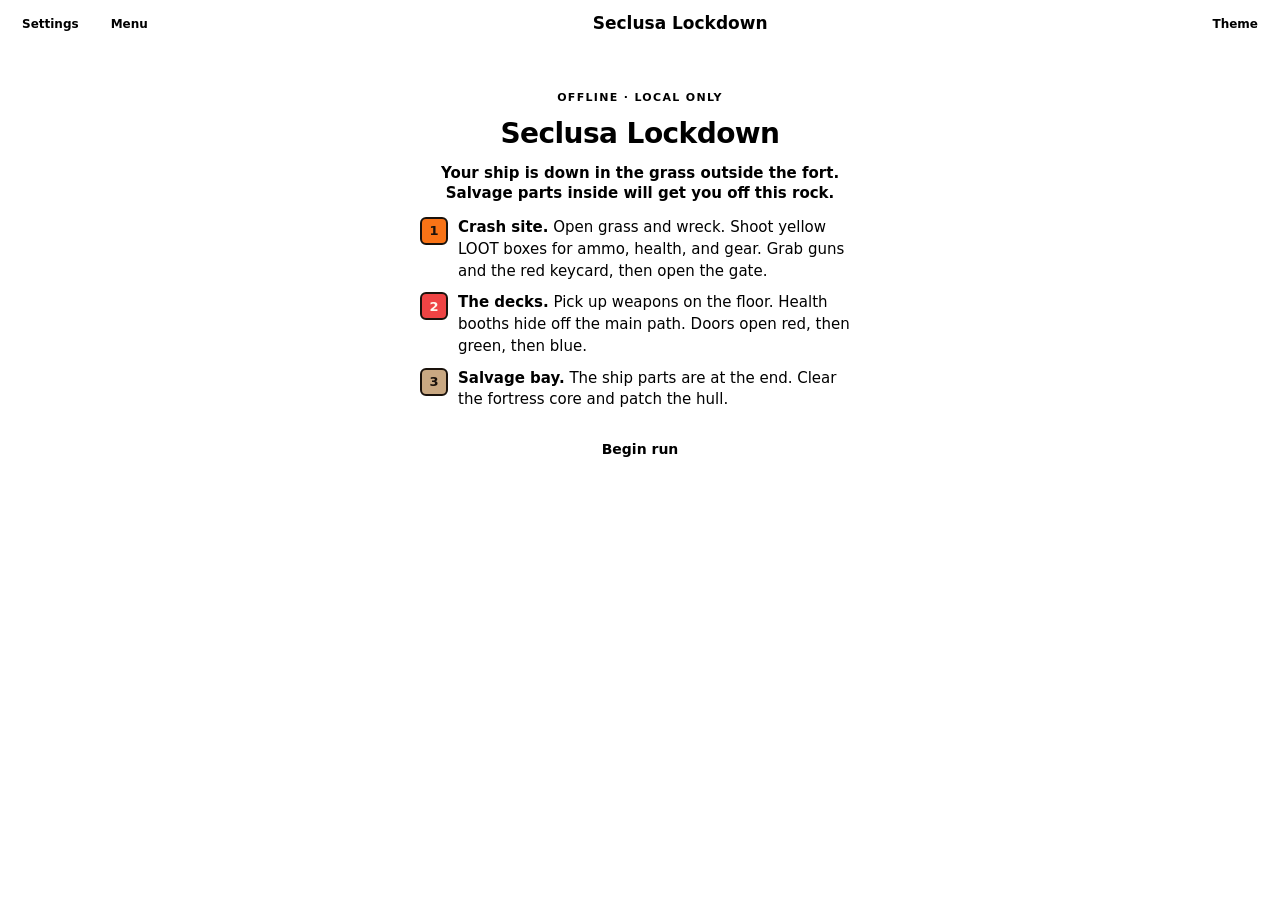
==== index.html @ 3ec22823 "Release 0.1.59: polish pass for feel, identity, and review maps. Deck-flavoured litter, crash-site s" ====
<!DOCTYPE html>
<html lang="en" data-theme="light" data-bg="grid">
<head>
  <meta charset="utf-8">
  <meta name="viewport" content="width=device-width, initial-scale=1, viewport-fit=cover">
  <meta name="description" content="Crash-landed on a strange planet. Fight through a fortress for ship parts. Offline — data stays on this device.">
  <meta name="referrer" content="no-referrer">
  <meta name="color-scheme" content="light dark">
  <meta name="theme-color" content="#ffffff" media="(prefers-color-scheme: light)">
  <meta name="theme-color" content="#0a0a0a" media="(prefers-color-scheme: dark)">
  <meta name="apple-mobile-web-app-capable" content="yes">
  <meta name="mobile-web-app-capable" content="yes">
  <meta name="apple-mobile-web-app-title" content="Seclusa Lockdown">

  <meta http-equiv="Permissions-Policy" content="camera=(), microphone=(), geolocation=(), payment=(), usb=(), interest-cohort=(), browsing-topics=()">
  <meta http-equiv="Content-Security-Policy" content="default-src 'self'; script-src 'self'; style-src 'self'; img-src 'self' data:; font-src 'self'; connect-src 'none'; media-src 'self'; object-src 'none'; base-uri 'none'; form-action 'none'; frame-src 'none'; child-src 'none'; manifest-src 'self'; worker-src 'self'; upgrade-insecure-requests">

  <title>Seclusa Lockdown</title>

  <script src="static/js/theme-boot.js?v=0.1.59"></script>
  <link rel="stylesheet" href="static/css/seclusa-base.css">
  <link rel="stylesheet" href="static/css/app.css?v=0.1.59">
  <link rel="manifest" href="manifest.json">
  <link rel="icon" href="static/icons/icon.svg" type="image/svg+xml">
  <link rel="apple-touch-icon" href="static/icons/icon-192.png">
</head>
<body class="game-app">

<header class="topbar">
  <div class="topbar-row">
    <button type="button" class="accentpill" id="btn-settings" aria-haspopup="dialog" aria-controls="sheet-settings">Settings</button>
    <button type="button" class="accentpill" id="btn-main-menu">Menu</button>
    <h1 class="brand" id="top-brand">Seclusa Lockdown</h1>
    <div class="playhud" id="playhud" hidden>
      <div class="playhud-vitals" aria-label="Status">
        <span class="playhud-stat" id="hud-hp"><em>HP</em><b>5</b></span>
        <span class="playhud-stat" id="hud-ammo"><em>Ammo</em><b>80</b></span>
        <span class="playhud-stat" id="hud-score"><em>Score</em><b>0</b></span>
      </div>
      <div class="playhud-guns" id="hud-guns" aria-label="Weapons"></div>
      <div class="playhud-meta">
        <span class="playhud-cards" aria-label="Keycards">
          <i id="hud-card-R" data-card="R" title="Red"></i>
          <i id="hud-card-G" data-card="G" title="Green"></i>
          <i id="hud-card-B" data-card="B" title="Blue"></i>
        </span>
        <span id="hud-gear" class="playhud-gear" hidden></span>
        <span id="hud-deck" class="playhud-deck"></span>
      </div>
    </div>
    <button type="button" class="accentpill" id="btn-theme" aria-haspopup="dialog" aria-controls="sheet-theme">Theme</button>
  </div>
</header>

<main class="stage" id="stage">
  <canvas id="game" width="800" height="600" aria-label="Fortress decks"></canvas>

  <div class="overlay" id="overlay-menu">
    <div class="overlay-card menu-card">
      <p class="menu-kicker">Offline · local only</p>
      <h2 class="overlay-title">Seclusa Lockdown</h2>
      <p class="overlay-lede">Your ship is down in the grass outside the fort. Salvage parts inside will get you off this rock.</p>

      <ol class="story-beats">
        <li><span class="story-num">1</span><span class="story-text"><strong>Crash site.</strong> Open grass and wreck. Shoot yellow LOOT boxes for ammo, health, and gear. Grab guns and the red keycard, then open the gate.</span></li>
        <li><span class="story-num">2</span><span class="story-text"><strong>The decks.</strong> Pick up weapons on the floor. Health booths hide off the main path. Doors open red, then green, then blue.</span></li>
        <li><span class="story-num">3</span><span class="story-text"><strong>Salvage bay.</strong> The ship parts are at the end. Clear the fortress core and patch the hull.</span></li>
      </ol>

      <p class="overlay-copy" id="menu-controls"></p>
      <p class="overlay-meta" id="menu-best"></p>
      <button type="button" class="btn primary wide" id="btn-play">Begin run</button>
      <button type="button" class="btn wide mt10" id="btn-continue" hidden>Continue</button>
    </div>
  </div>

  <div class="overlay hidden" id="overlay-over" hidden>
    <div class="overlay-card">
      <h2 class="overlay-title" id="over-title">Game over</h2>
      <p class="overlay-copy" id="over-score">Score: 0</p>
      <button type="button" class="btn primary wide" id="btn-restart">New run</button>
      <button type="button" class="btn wide mt10" id="btn-menu">Menu</button>
    </div>
  </div>
</main>

<div class="scrim" id="scrim"></div>

<div class="sheet" id="sheet-theme" role="dialog" aria-modal="false" aria-label="Theme" aria-hidden="true">
  <div class="sheet-handle" aria-hidden="true"></div>
  <h3>Theme</h3>
  <p class="note">Mode. Background stays orange ruled lines.</p>
  <div class="theme-mode-row" role="group" aria-label="Colour mode">
    <button type="button" class="theme-chip" data-theme-opt="system" role="menuitemradio" aria-checked="false">System</button>
    <button type="button" class="theme-chip" data-theme-opt="light" role="menuitemradio" aria-checked="false">Light</button>
    <button type="button" class="theme-chip" data-theme-opt="dark" role="menuitemradio" aria-checked="false">Dark</button>
  </div>
</div>

<div class="sheet" id="sheet-settings" role="dialog" aria-modal="false" aria-label="Settings" aria-hidden="true">
  <div class="sheet-handle" aria-hidden="true"></div>
  <h3>Settings</h3>
  <p class="note">Saved on this device.</p>

  <div class="settings-row">
    <div class="settings-copy">
      <p class="settings-label">Auto-aim</p>
      <p class="settings-hint">On: move + Space. Off: mouse or dual-stick aim.</p>
    </div>
    <button type="button" class="toggle" id="opt-auto-aim" role="switch" aria-checked="true">
      <span class="toggle-track" aria-hidden="true"></span>
      <span class="toggle-state">On</span>
    </button>
  </div>

  <div class="settings-row">
    <div class="settings-copy">
      <p class="settings-label">Mute SFX</p>
      <p class="settings-hint">Web Audio beeps only.</p>
    </div>
    <button type="button" class="toggle" id="opt-mute" role="switch" aria-checked="false">
      <span class="toggle-track" aria-hidden="true"></span>
      <span class="toggle-state">Off</span>
    </button>
  </div>

  <p class="theme-section-label">Difficulty</p>
  <div class="theme-mode-row" role="group" aria-label="Difficulty">
    <button type="button" class="theme-chip" data-diff-opt="easy" role="menuitemradio" aria-checked="false">Easy</button>
    <button type="button" class="theme-chip" data-diff-opt="normal" role="menuitemradio" aria-checked="true">Normal</button>
    <button type="button" class="theme-chip" data-diff-opt="hard" role="menuitemradio" aria-checked="false">Hard</button>
  </div>

  <p class="theme-section-label">Progress</p>
  <p class="note">Best score, continue, and found guns stay on this device — clearing browser history does not wipe them.</p>
  <button type="button" class="btn wide" id="btn-clear-progress">Clear progress</button>
</div>

<div class="toast" id="toast" role="status" aria-live="polite" hidden></div>

<script src="static/js/store.js?v=0.1.59"></script>
<script src="static/js/theme.js?v=0.1.59"></script>
<script src="static/js/settings.js?v=0.1.59"></script>
<script src="static/js/audio.js?v=0.1.59"></script>
<script src="static/js/map.js?v=0.1.59"></script>
<script src="static/js/input.js?v=0.1.59"></script>
<script src="static/js/game.js?v=0.1.59"></script>
<script src="static/js/app.js?v=0.1.59"></script>
</body>
</html>
---- static/css/app.css ----
/*
 * Shooter — layout on top of seclusa-base.css.
 */

* { box-sizing: border-box; }
[hidden] { display: none !important; }

html, body { height: 100%; }

body.game-app {
  margin: 0;
  display: flex;
  flex-direction: column;
  background: var(--bg);
  color: var(--text);
  font: 15px/1.5 system-ui, -apple-system, "Segoe UI", Roboto, sans-serif;
  -webkit-font-smoothing: antialiased;
  overscroll-behavior: none;
  overflow: hidden;
  touch-action: none;
}

button { font: inherit; color: inherit; background: none; border: none; cursor: pointer; }
:focus-visible { outline: 2px solid var(--text); outline-offset: 2px; }

/* ---------------------------------------------------------------- top bar */

.topbar {
  flex: none;
  position: relative;
  z-index: 60;
  background: var(--surface);
  border-bottom: 1px solid var(--border);
}

.topbar-row {
  display: flex;
  align-items: center;
  gap: 8px;
  min-height: 48px;
  padding: max(6px, env(safe-area-inset-top)) 10px 6px;
}

.brand {
  flex: 1;
  min-width: 0;
  margin: 0;
  font-size: 17px;
  font-weight: 600;
  text-align: center;
  overflow: hidden;
  text-overflow: ellipsis;
  white-space: nowrap;
}
.brand[hidden] { display: none !important; }

button.accentpill {
  flex: none;
  height: 32px;
  min-width: 48px;
  padding: 0 12px;
  border-radius: 999px;
  background: var(--accent);
  color: var(--accent-text);
  font-size: 12px;
  font-weight: 600;
  white-space: nowrap;
}
button.accentpill:hover { filter: brightness(1.08); }
button.accentpill:active { transform: scale(.96); }

/* Play status lives in the same topbar row (replaces the title while playing). */
.playhud {
  flex: 1;
  display: flex;
  flex-wrap: nowrap;
  align-items: center;
  gap: 8px 12px;
  min-width: 0;
  margin: 0 4px;
  padding: 0;
  font: 600 12px/1.2 system-ui, sans-serif;
  color: var(--text);
  overflow: hidden;
}
.playhud[hidden] { display: none !important; }

.playhud-vitals,
.playhud-guns,
.playhud-meta {
  display: inline-flex;
  align-items: center;
  gap: 6px;
  min-width: 0;
  flex: none;
}
.playhud-vitals { gap: 8px; }
.playhud-guns {
  flex: 1;
  justify-content: center;
  overflow: hidden;
}
.playhud-meta {
  gap: 8px;
  margin-left: auto;
}

.playhud-stat {
  display: inline-flex;
  align-items: baseline;
  gap: 3px;
  white-space: nowrap;
}
.playhud-stat em {
  font-style: normal;
  font-size: 9px;
  font-weight: 700;
  letter-spacing: 0.04em;
  text-transform: uppercase;
  color: var(--text-dim);
}
.playhud-stat b {
  font-size: 13px;
  font-weight: 800;
  font-variant-numeric: tabular-nums;
}
.playhud-stat.is-low b { color: var(--danger, #e11d48); }

.hud-gun {
  display: inline-flex;
  align-items: center;
  justify-content: center;
  gap: 3px;
  margin: 0;
  min-width: 26px;
  height: 26px;
  padding: 0 6px;
  border: 1px solid var(--border-strong, var(--border));
  border-radius: 7px;
  background: var(--surface-2, var(--bg));
  color: var(--text);
  font: inherit;
  cursor: pointer;
}
.hud-gun-key {
  font-size: 11px;
  font-weight: 800;
  font-variant-numeric: tabular-nums;
  color: var(--text-dim);
}
.hud-gun-name { display: none; font-size: 11px; font-weight: 700; }
.hud-gun.on {
  background: var(--accent, #f97316);
  border-color: transparent;
  color: var(--accent-text, #1a120c);
  padding: 0 8px;
}
.hud-gun.on .hud-gun-key,
.hud-gun.on .hud-gun-name { color: inherit; }
.hud-gun.on .hud-gun-name { display: inline; }
.hud-gun.locked {
  opacity: 0.35;
  cursor: default;
  padding: 0;
  min-width: 26px;
}
.hud-gun:focus-visible { outline: 2px solid var(--text); outline-offset: 1px; }
.hud-gun.locked:focus-visible { outline: none; }

.playhud-cards { display: inline-flex; gap: 4px; align-items: center; }
.playhud-cards i {
  width: 12px;
  height: 9px;
  border: 1.5px solid currentColor;
  border-radius: 2px;
  opacity: 0.28;
}
.playhud-cards i[data-card="R"] { color: #e11d48; }
.playhud-cards i[data-card="G"] { color: #16a34a; }
.playhud-cards i[data-card="B"] { color: #2563eb; }
.playhud-cards i.on { opacity: 1; background: currentColor; }

.playhud-gear {
  color: var(--text-dim);
  font-size: 10px;
  font-weight: 700;
  white-space: nowrap;
}
.playhud-deck {
  max-width: 9rem;
  color: var(--text-dim);
  font-size: 10px;
  font-weight: 600;
  overflow: hidden;
  text-overflow: ellipsis;
  white-space: nowrap;
}

@media (max-width: 820px) {
  .playhud-deck { display: none; }
  .playhud-stat em { display: none; }
}

/* ---------------------------------------------------------------- stage */

.stage {
  position: relative;
  flex: 1;
  min-height: 0;
  width: 100%;
  overflow: hidden;
  touch-action: none;
  user-select: none;
  -webkit-user-select: none;
}

#game {
  display: block;
  width: 100%;
  height: 100%;
  touch-action: none;
  cursor: crosshair;
}

/* ------------------------------------------------------------- overlays */

.overlay {
  position: absolute;
  inset: 0;
  z-index: 10;
  display: flex;
  align-items: flex-start;
  justify-content: center;
  padding: 20px 16px;
  overflow: auto;
  background: linear-gradient(
    90deg,
    color-mix(in srgb, var(--bg) 28%, transparent) 0%,
    color-mix(in srgb, var(--bg) 78%, transparent) 24%,
    color-mix(in srgb, var(--bg) 78%, transparent) 76%,
    color-mix(in srgb, var(--bg) 28%, transparent) 100%
  );
  touch-action: manipulation;
}

.overlay.hidden { display: none; }

.overlay-card {
  width: min(400px, 100%);
  padding: 22px 20px 20px;
  border: 1px solid var(--border);
  border-radius: calc(var(--radius) + 4px);
  background: color-mix(in srgb, var(--surface) 92%, transparent);
  backdrop-filter: blur(10px);
  box-shadow: var(--shadow);
}

.menu-card { width: min(480px, 100%); }

.menu-kicker {
  margin: 0 0 6px;
  text-align: center;
  font-size: 11px;
  font-weight: 700;
  letter-spacing: 0.12em;
  text-transform: uppercase;
  color: var(--text-dim);
}

.overlay-title {
  margin: 0 0 8px;
  font-size: 28px;
  font-weight: 800;
  letter-spacing: -0.02em;
  text-align: center;
}

.overlay-lede {
  margin: 0 0 14px;
  color: var(--text);
  font-size: 15px;
  line-height: 1.35;
  text-align: center;
  font-weight: 600;
}

.story-beats {
  list-style: none;
  margin: 0 0 14px;
  padding: 0;
  display: flex;
  flex-direction: column;
  gap: 10px;
}

.story-beats li {
  display: grid;
  grid-template-columns: 28px 1fr;
  gap: 10px;
  align-items: start;
}

.story-num {
  display: inline-flex;
  align-items: center;
  justify-content: center;
  width: 28px;
  height: 28px;
  border-radius: 6px;
  border: 2px solid #1a120c;
  background: #f97316;
  color: #1a120c;
  font-size: 13px;
  font-weight: 800;
}

.story-beats li:nth-child(2) .story-num { background: #ef4444; color: #fff8ee; }
.story-beats li:nth-child(3) .story-num { background: #c9a882; color: #1a120c; }

.story-text {
  color: var(--text);
  font-size: 15px;
  line-height: 1.45;
}

.story-text strong {
  color: var(--text);
  font-weight: 700;
}

.overlay-copy {
  margin: 0 0 8px;
  color: var(--text-dim);
  font-size: 13px;
  line-height: 1.4;
  text-align: center;
}

.overlay-meta {
  margin: 0 0 16px;
  color: var(--text-dim);
  font-size: 12px;
  text-align: center;
}

.theme-section-label {
  margin: 4px 14px 0;
  font-size: 12px;
  font-weight: 700;
  color: var(--text-dim);
  text-transform: uppercase;
  letter-spacing: 0.08em;
}


.btn {
  display: inline-flex;
  align-items: center;
  justify-content: center;
  gap: 8px;
  min-height: 44px;
  padding: 0 16px;
  border: 1px solid var(--border-strong);
  border-radius: var(--radius);
  background: var(--surface);
  font-weight: 600;
  font-size: 14px;
}
.btn:hover { background: var(--surface-2); }
.btn:active { transform: scale(.98); }
.btn.primary { background: var(--accent); color: var(--accent-text); border-color: var(--accent); }
.btn.primary:hover { filter: brightness(1.08); }
.btn.wide { width: 100%; }
.mt10 { margin-top: 10px; }

/* -------------------------------------------------------------- sheets */

.scrim {
  position: fixed;
  inset: 0;
  z-index: 40;
  background: rgba(0, 0, 0, 0.45);
  opacity: 0;
  pointer-events: none;
  transition: opacity 0.15s;
  touch-action: manipulation;
}
.scrim.open { opacity: 1; pointer-events: auto; }

.sheet {
  position: fixed;
  left: 0;
  right: 0;
  bottom: 0;
  z-index: 50;
  background: var(--surface);
  border-radius: 20px 20px 0 0;
  padding: 6px 10px calc(12px + env(safe-area-inset-bottom));
  transform: translateY(100%);
  visibility: hidden;
  max-height: 85vh;
  overflow-y: auto;
  transition: transform 0.2s cubic-bezier(0.2, 0.8, 0.2, 1), visibility 0s linear 0.2s;
  box-shadow: 0 -8px 32px rgba(0, 0, 0, 0.22);
  border: 1px solid var(--border);
  border-bottom: none;
  touch-action: manipulation;
}
.sheet.open {
  transform: none;
  visibility: visible;
  transition: transform 0.2s cubic-bezier(0.2, 0.8, 0.2, 1), visibility 0s;
}
.sheet-handle {
  width: 36px;
  height: 4px;
  border-radius: 999px;
  background: var(--border);
  margin: 4px auto 10px;
}
.sheet h3 {
  margin: 2px 14px 8px;
  font-size: 12px;
  font-weight: 700;
  color: var(--text-dim);
  text-transform: uppercase;
  letter-spacing: 0.08em;
}
.sheet .note {
  padding: 8px 14px;
  color: var(--text-dim);
  font-size: 13px;
  line-height: 1.5;
  margin: 0;
}

.theme-mode-row {
  display: flex;
  flex-wrap: wrap;
  gap: 8px;
  padding: 4px 14px 16px;
}

.theme-chip {
  min-height: 36px;
  padding: 0 14px;
  border-radius: 999px;
  border: 1px solid var(--border-strong);
  background: var(--surface-2);
  color: var(--text);
  font: inherit;
  font-size: 13px;
  font-weight: 600;
}
.theme-chip[aria-checked="true"] {
  background: var(--accent);
  color: var(--accent-text);
  border-color: var(--accent);
}

.settings-row {
  display: flex;
  align-items: center;
  gap: 12px;
  padding: 8px 14px 18px;
}

.settings-copy {
  flex: 1;
  min-width: 0;
}

.settings-label {
  margin: 0;
  font-size: 15px;
  font-weight: 600;
}

.settings-hint {
  margin: 4px 0 0;
  color: var(--text-dim);
  font-size: 13px;
  line-height: 1.4;
}

.toggle {
  flex: none;
  display: inline-flex;
  align-items: center;
  gap: 8px;
  min-height: 36px;
  padding: 0 4px 0 0;
  font: inherit;
  font-size: 13px;
  font-weight: 600;
  color: var(--text);
}

.toggle-track {
  width: 44px;
  height: 26px;
  border-radius: 999px;
  background: var(--surface-2);
  border: 1px solid var(--border-strong);
  position: relative;
}

.toggle-track::after {
  content: "";
  position: absolute;
  top: 2px;
  left: 2px;
  width: 20px;
  height: 20px;
  border-radius: 50%;
  background: var(--text-dim);
  transition: transform 0.15s ease;
}

.toggle.on .toggle-track {
  background: var(--accent);
  border-color: var(--accent);
}

.toggle.on .toggle-track::after {
  background: var(--accent-text);
  transform: translateX(18px);
}

.toggle-state {
  min-width: 2ch;
}

/* offline fallback page */
.wrap {
  max-width: 760px;
  margin: 0 auto;
  padding: 12px 12px calc(32px + env(safe-area-inset-bottom));
}
.wrap > h1 { margin: 0 0 8px; font-size: 20px; }

/* ------------------------------------------------------------------ toast */

.toast {
  position: fixed;
  left: 50%;
  bottom: calc(20px + env(safe-area-inset-bottom));
  transform: translateX(-50%);
  z-index: 60;
  max-width: calc(100vw - 32px);
  padding: 10px 16px;
  border-radius: 999px;
  background: var(--accent);
  color: var(--accent-text);
  font-size: 13.5px;
  font-weight: 600;
  box-shadow: var(--shadow);
  touch-action: manipulation;
}

@media (prefers-reduced-motion: no-preference) {
  .toast { animation: rise .18s ease-out; }
  @keyframes rise { from { opacity: 0; transform: translate(-50%, 8px); } }
}
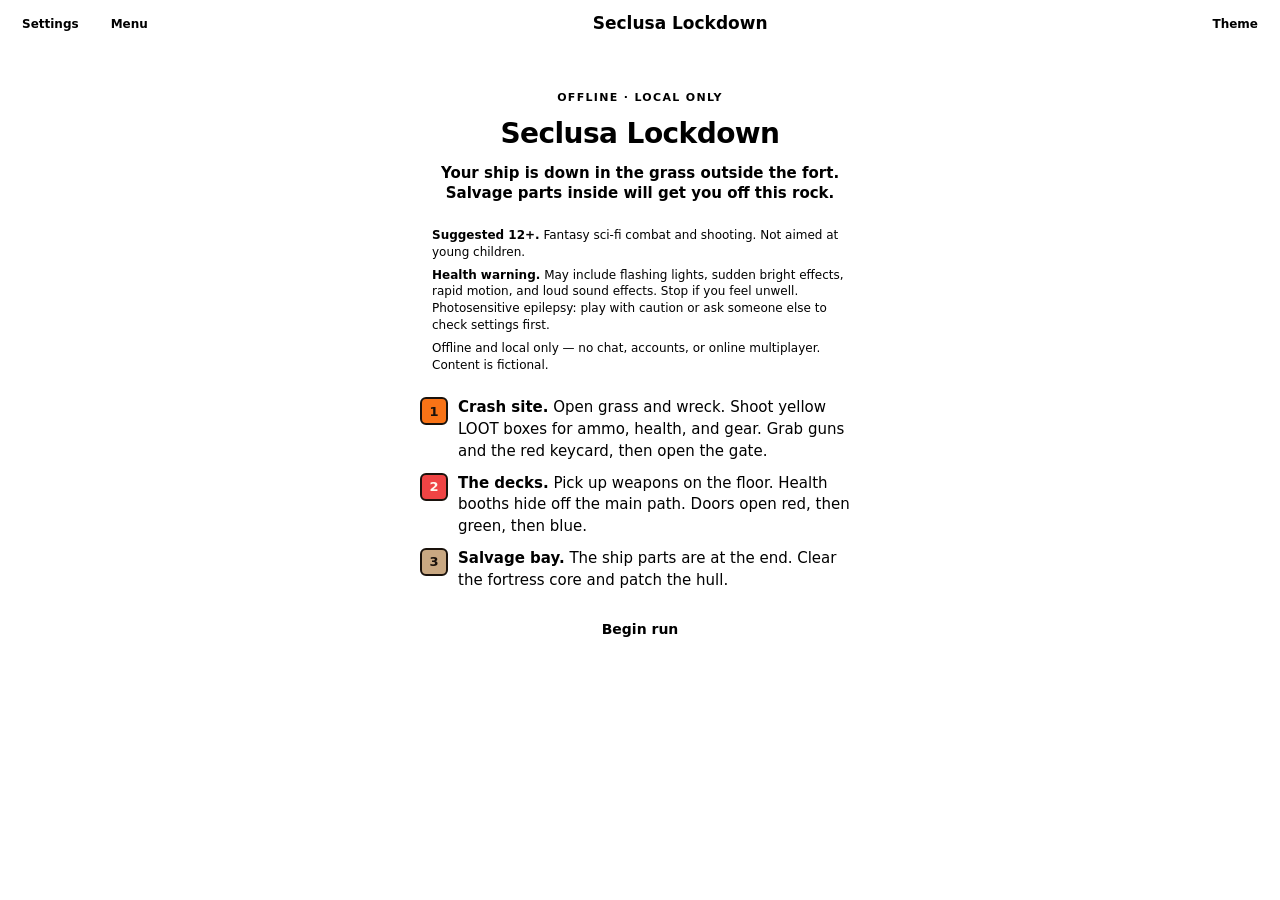
==== commit 13e4ac75: "Release 0.1.61: content advisory and photosensitive warning on the menu. Suggested 12+ sci-fi combat" ====
--- a/index.html
+++ b/index.html
@@ -3,7 +3,7 @@
 <head>
   <meta charset="utf-8">
   <meta name="viewport" content="width=device-width, initial-scale=1, viewport-fit=cover">
-  <meta name="description" content="Crash-landed on a strange planet. Fight through a fortress for ship parts. Offline — data stays on this device.">
+  <meta name="description" content="Crash-landed on a strange planet. Fight through a fortress for ship parts. Offline — data stays on this device. Sci-fi shooting; may include flashing lights.">
   <meta name="referrer" content="no-referrer">
   <meta name="color-scheme" content="light dark">
   <meta name="theme-color" content="#ffffff" media="(prefers-color-scheme: light)">
@@ -17,9 +17,9 @@
 
   <title>Seclusa Lockdown</title>
 
-  <script src="static/js/theme-boot.js?v=0.1.59"></script>
+  <script src="static/js/theme-boot.js?v=0.1.61"></script>
   <link rel="stylesheet" href="static/css/seclusa-base.css">
-  <link rel="stylesheet" href="static/css/app.css?v=0.1.59">
+  <link rel="stylesheet" href="static/css/app.css?v=0.1.61">
   <link rel="manifest" href="manifest.json">
   <link rel="icon" href="static/icons/icon.svg" type="image/svg+xml">
   <link rel="apple-touch-icon" href="static/icons/icon-192.png">
@@ -60,6 +60,12 @@
       <p class="menu-kicker">Offline · local only</p>
       <h2 class="overlay-title">Seclusa Lockdown</h2>
       <p class="overlay-lede">Your ship is down in the grass outside the fort. Salvage parts inside will get you off this rock.</p>
+
+      <aside class="menu-advisory" aria-label="Content advisory">
+        <p><strong>Suggested 12+.</strong> Fantasy sci-fi combat and shooting. Not aimed at young children.</p>
+        <p><strong>Health warning.</strong> May include flashing lights, sudden bright effects, rapid motion, and loud sound effects. Stop if you feel unwell. Photosensitive epilepsy: play with caution or ask someone else to check settings first.</p>
+        <p>Offline and local only — no chat, accounts, or online multiplayer. Content is fictional.</p>
+      </aside>
 
       <ol class="story-beats">
         <li><span class="story-num">1</span><span class="story-text"><strong>Crash site.</strong> Open grass and wreck. Shoot yellow LOOT boxes for ammo, health, and gear. Grab guns and the red keycard, then open the gate.</span></li>
@@ -138,13 +144,13 @@
 
 <div class="toast" id="toast" role="status" aria-live="polite" hidden></div>
 
-<script src="static/js/store.js?v=0.1.59"></script>
-<script src="static/js/theme.js?v=0.1.59"></script>
-<script src="static/js/settings.js?v=0.1.59"></script>
-<script src="static/js/audio.js?v=0.1.59"></script>
-<script src="static/js/map.js?v=0.1.59"></script>
-<script src="static/js/input.js?v=0.1.59"></script>
-<script src="static/js/game.js?v=0.1.59"></script>
-<script src="static/js/app.js?v=0.1.59"></script>
+<script src="static/js/store.js?v=0.1.61"></script>
+<script src="static/js/theme.js?v=0.1.61"></script>
+<script src="static/js/settings.js?v=0.1.61"></script>
+<script src="static/js/audio.js?v=0.1.61"></script>
+<script src="static/js/map.js?v=0.1.61"></script>
+<script src="static/js/input.js?v=0.1.61"></script>
+<script src="static/js/game.js?v=0.1.61"></script>
+<script src="static/js/app.js?v=0.1.61"></script>
 </body>
 </html>
--- a/static/css/app.css
+++ b/static/css/app.css
@@ -282,6 +282,31 @@
   line-height: 1.35;
   text-align: center;
   font-weight: 600;
+}
+
+.menu-advisory {
+  margin: 0 0 14px;
+  padding: 10px 12px;
+  border: 1px solid var(--border);
+  border-radius: var(--radius);
+  background: color-mix(in srgb, var(--surface-2) 70%, transparent);
+  text-align: left;
+}
+
+.menu-advisory p {
+  margin: 0;
+  color: var(--text-dim);
+  font-size: 12px;
+  line-height: 1.4;
+}
+
+.menu-advisory p + p {
+  margin-top: 6px;
+}
+
+.menu-advisory strong {
+  color: var(--text);
+  font-weight: 700;
 }
 
 .story-beats {
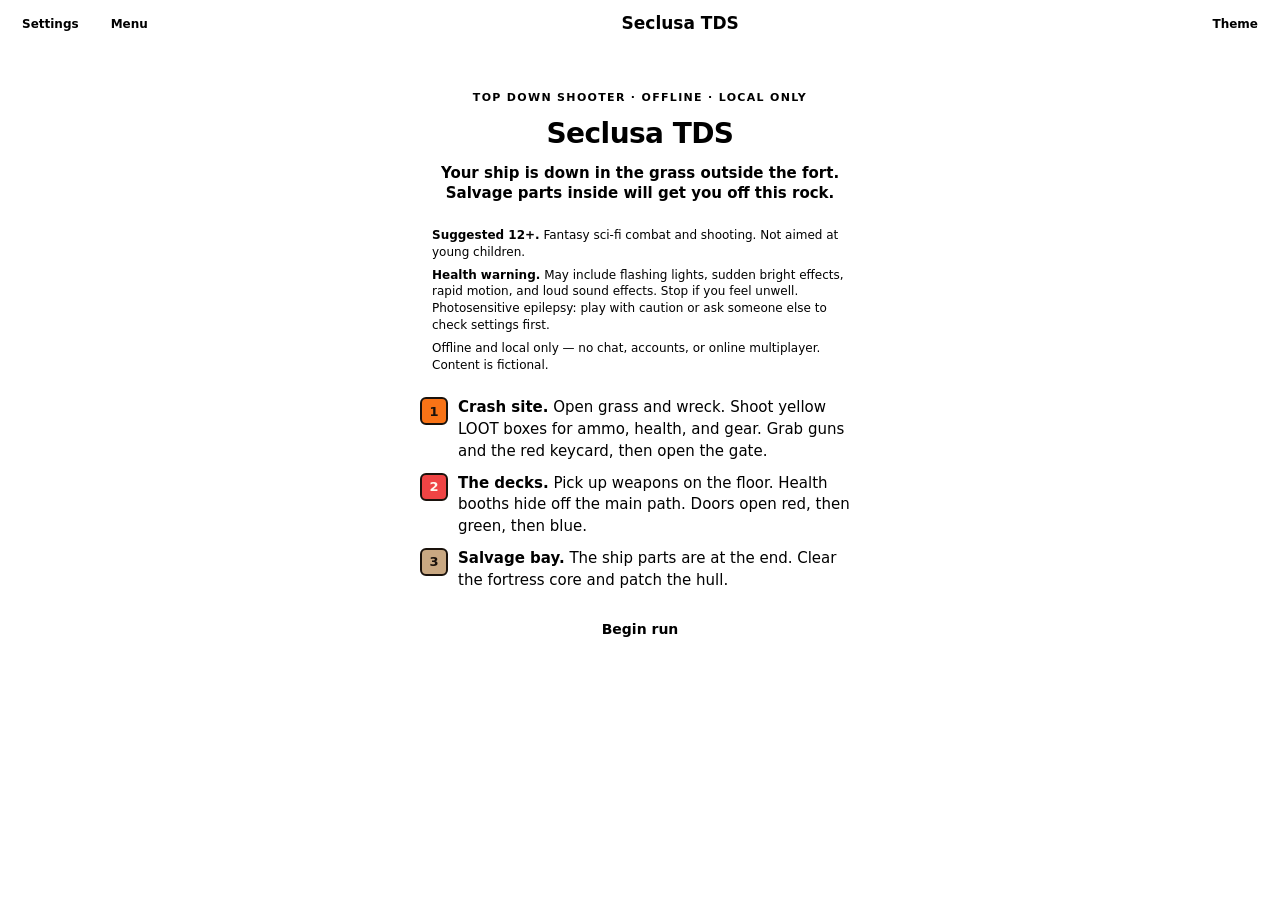
==== commit 92e8e84c: "Release 0.1.62: rename the game to Seclusa TDS. Display name and short name are now Seclusa TDS / TD" ====
--- a/index.html
+++ b/index.html
@@ -10,16 +10,16 @@
   <meta name="theme-color" content="#0a0a0a" media="(prefers-color-scheme: dark)">
   <meta name="apple-mobile-web-app-capable" content="yes">
   <meta name="mobile-web-app-capable" content="yes">
-  <meta name="apple-mobile-web-app-title" content="Seclusa Lockdown">
+  <meta name="apple-mobile-web-app-title" content="Seclusa TDS">
 
   <meta http-equiv="Permissions-Policy" content="camera=(), microphone=(), geolocation=(), payment=(), usb=(), interest-cohort=(), browsing-topics=()">
   <meta http-equiv="Content-Security-Policy" content="default-src 'self'; script-src 'self'; style-src 'self'; img-src 'self' data:; font-src 'self'; connect-src 'none'; media-src 'self'; object-src 'none'; base-uri 'none'; form-action 'none'; frame-src 'none'; child-src 'none'; manifest-src 'self'; worker-src 'self'; upgrade-insecure-requests">
 
-  <title>Seclusa Lockdown</title>
+  <title>Seclusa TDS</title>
 
-  <script src="static/js/theme-boot.js?v=0.1.61"></script>
+  <script src="static/js/theme-boot.js?v=0.1.62"></script>
   <link rel="stylesheet" href="static/css/seclusa-base.css">
-  <link rel="stylesheet" href="static/css/app.css?v=0.1.61">
+  <link rel="stylesheet" href="static/css/app.css?v=0.1.62">
   <link rel="manifest" href="manifest.json">
   <link rel="icon" href="static/icons/icon.svg" type="image/svg+xml">
   <link rel="apple-touch-icon" href="static/icons/icon-192.png">
@@ -30,7 +30,7 @@
   <div class="topbar-row">
     <button type="button" class="accentpill" id="btn-settings" aria-haspopup="dialog" aria-controls="sheet-settings">Settings</button>
     <button type="button" class="accentpill" id="btn-main-menu">Menu</button>
-    <h1 class="brand" id="top-brand">Seclusa Lockdown</h1>
+    <h1 class="brand" id="top-brand">Seclusa TDS</h1>
     <div class="playhud" id="playhud" hidden>
       <div class="playhud-vitals" aria-label="Status">
         <span class="playhud-stat" id="hud-hp"><em>HP</em><b>5</b></span>
@@ -57,8 +57,8 @@
 
   <div class="overlay" id="overlay-menu">
     <div class="overlay-card menu-card">
-      <p class="menu-kicker">Offline · local only</p>
-      <h2 class="overlay-title">Seclusa Lockdown</h2>
+      <p class="menu-kicker">Top Down Shooter · Offline · local only</p>
+      <h2 class="overlay-title">Seclusa TDS</h2>
       <p class="overlay-lede">Your ship is down in the grass outside the fort. Salvage parts inside will get you off this rock.</p>
 
       <aside class="menu-advisory" aria-label="Content advisory">
@@ -144,13 +144,13 @@
 
 <div class="toast" id="toast" role="status" aria-live="polite" hidden></div>
 
-<script src="static/js/store.js?v=0.1.61"></script>
-<script src="static/js/theme.js?v=0.1.61"></script>
-<script src="static/js/settings.js?v=0.1.61"></script>
-<script src="static/js/audio.js?v=0.1.61"></script>
-<script src="static/js/map.js?v=0.1.61"></script>
-<script src="static/js/input.js?v=0.1.61"></script>
-<script src="static/js/game.js?v=0.1.61"></script>
-<script src="static/js/app.js?v=0.1.61"></script>
+<script src="static/js/store.js?v=0.1.62"></script>
+<script src="static/js/theme.js?v=0.1.62"></script>
+<script src="static/js/settings.js?v=0.1.62"></script>
+<script src="static/js/audio.js?v=0.1.62"></script>
+<script src="static/js/map.js?v=0.1.62"></script>
+<script src="static/js/input.js?v=0.1.62"></script>
+<script src="static/js/game.js?v=0.1.62"></script>
+<script src="static/js/app.js?v=0.1.62"></script>
 </body>
 </html>
